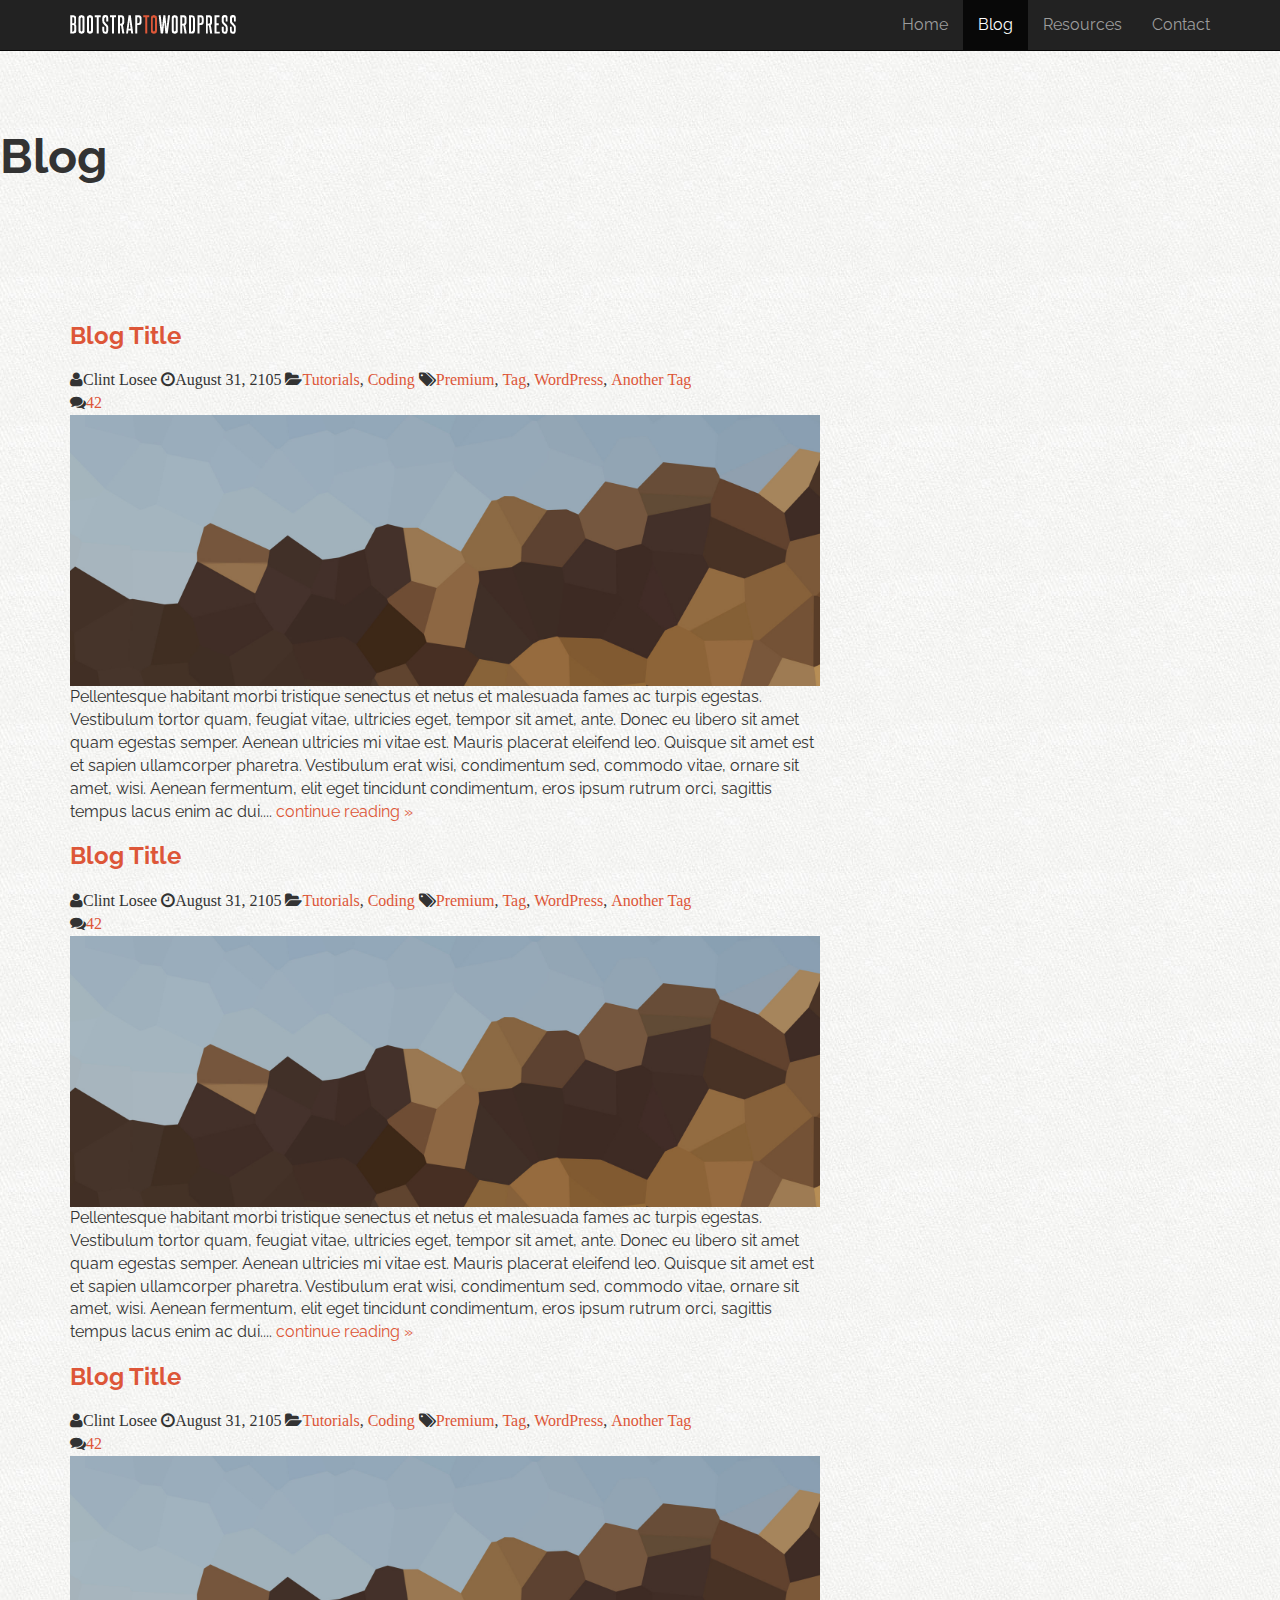
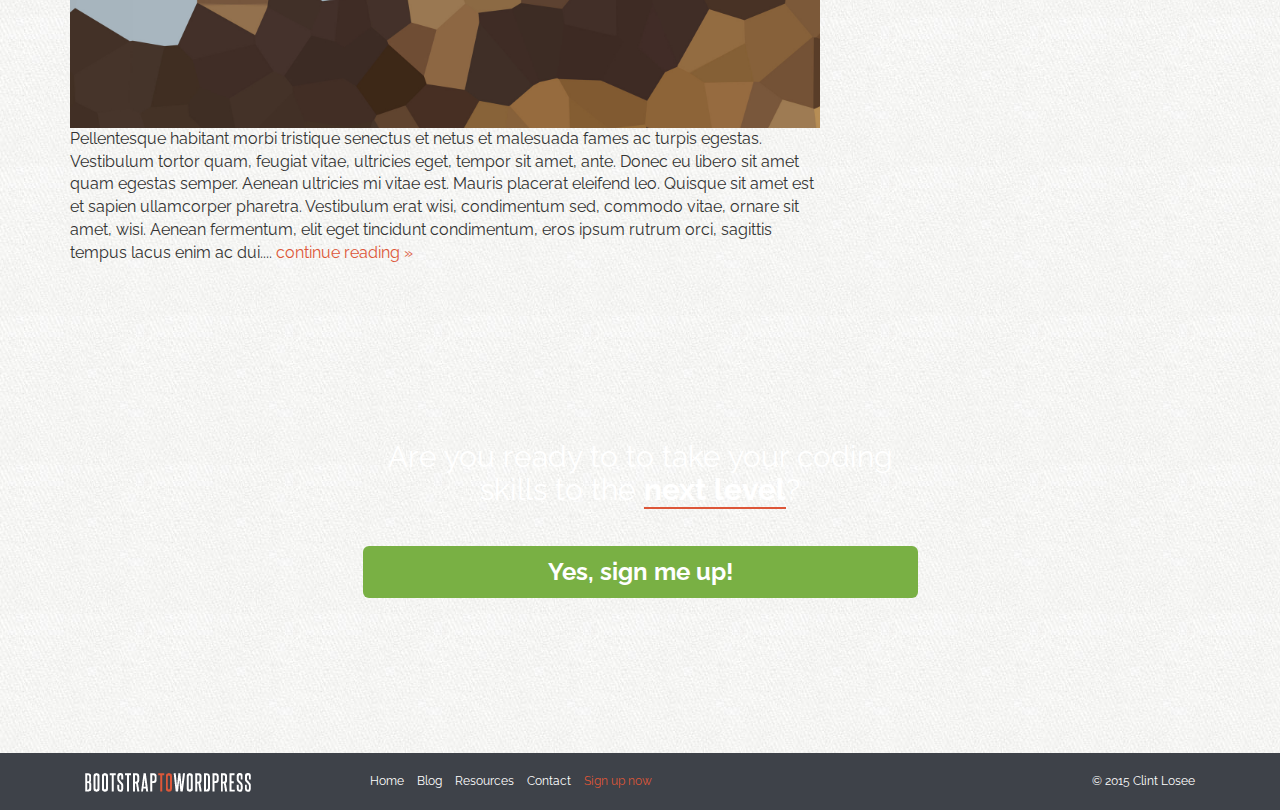
==== Static/blog.html @ 27c31e9c "Added static blog page markup." ====
<!DOCTYPE html>
<html lang="en">
    <head>
        <meta http-equiv="Content-Type" content="text/html; charset=UTF-8">
        <meta charset="utf-8">
        <meta name=viewport content="width=device-width, initial-scale=1">
        <meta name="description" content="">
        <meta name="author" content="">

        <!-- Site Favicon-->
        <link rel="icon" href="assets/img/favicon.ico">

        <!-- Bootstrap core CSS -->
        <link rel="stylesheet" href="assets/css/bootstrap.min.css">

        <!-- Font Awesome Icons -->
        <link rel="stylesheet" href="assets/css/font-awesome/css/font-awesome.min.css">

        <!-- Google Web Fonts -->
        <link href='https://fonts.googleapis.com/css?family=Raleway:400,700' rel='stylesheet' type='text/css'>

        <!-- Main CSS Styles -->
        <link rel="stylesheet" href="assets/css/styles.css">

        <title>Bootstrap to WordPress</title>

        <!-- HTML5 shiv and Respond.js IE8 support of HTML5 elements and media queries -->
        <!--[if lt IE 9]>
        <script src="https://oss.maxcdn.com/html5shiv/3.7.2/html5shiv.min.js"></script>
        <script src="https://oss.maxcdn.com/respond/1.4.2/respond.min.js"></script>
        <![endif]-->
    </head>
    <body class="blog">

        <!-- HEADER
        ================================ -->
        <header class="site-header" role="banner">

            <!-- Nav Bar -->
            <nav class="navbar-wrapper">
                <div class="navbar navbar-inverse navbar-fixed-top" role="navigation">
                    <div class="container">
                        <div class="navbar-header">
                            <button type="button" class="navbar-toggle" data-toggle="collapse" data-target=".navbar-collapse">
                                <span class="sr-only">Toggle Navigation</span>
                                <span class="icon-bar"></span>
                                <span class="icon-bar"></span>
                                <span class="icon-bar"></span>
                            </button>
                            <a href="/" class="navbar-brand"><img src="assets/img/logo.png" alt="Bootstrap to WordPress"/></a>
                        </div> <!-- end navbar-header -->
                        <div class="navbar-collapse collapse">
                            <ul class="nav navbar-nav navbar-right">
                                <li><a href="/">Home</a></li>
                                <li class="active"><a href="blog.html">Blog</a></li>
                                <li><a href="resources.html">Resources</a></li>
                                <li><a href="contact.html">Contact</a></li>
                            </ul> <!-- end nav -->
                        </div> <!-- end navbar-collapse collapse -->
                    </div> <!-- end container -->
                </div> <!-- end navbar -->
            </nav> <!-- end navbar-wrapper -->

        </header>

        <section class="feature-image feature-image-default-alt" data-type="background" data-speed="2">
            <h1 class="page-title">Blog</h1>
        </section> <!-- end section -->

        <!-- BLOG CONTENT SECTION
        ================================ -->
        <div class="container">
            <div class="row" id="primary">
                <main id="content" class="col-sm-8" role="main">
                    <article class="post">
                        <header>
                            <h3><a href="post.html">Blog Title</a></h3>
                            <div class="post-details">
                                <span class="fa fa-user">Clint Losee</span>
                                <span class="fa fa-clock-o"><time>August 31, 2105<time></span>
                                <span class="fa fa-folder-open"><a href="">Tutorials</a>, <a href="">Coding</a></span>
                                <span class="fa fa-tags"><a href="">Premium</a>, <a href="">Tag</a>, <a href="">WordPress</a>, <a href="">Another Tag</a></span>

                                <div class="post-comments-badge">
                                    <span class="fa fa-comments"><a href="">42</a></span>
                                </div>
                            </div> <!-- end post-details -->
                        </header> <!-- end header -->
                        <div class="post-image">
                            <img src="assets/img/hero-bg.jpg" alt="Hero Image">
                        </div> <!-- end post-image -->
                        <div class="post-excerpt">
                            <p>Pellentesque habitant morbi tristique senectus et netus et malesuada fames ac turpis egestas. Vestibulum tortor quam, feugiat vitae, ultricies eget, tempor sit amet, ante. Donec eu libero sit amet quam egestas semper. Aenean ultricies mi vitae est. Mauris placerat eleifend leo. Quisque sit amet est et sapien ullamcorper pharetra. Vestibulum erat wisi, condimentum sed, commodo vitae, ornare sit amet, wisi. Aenean fermentum, elit eget tincidunt condimentum, eros ipsum rutrum orci, sagittis tempus lacus enim ac dui.... <a href="post.html">continue reading &raquo;</a></p>
                        </div> <!-- end post-excerpt -->
                    </article> <!-- end article post -->

                    <article class="post">
                        <header>
                            <h3><a href="post.html">Blog Title</a></h3>
                            <div class="post-details">
                                <span class="fa fa-user">Clint Losee</span>
                                <span class="fa fa-clock-o"><time>August 31, 2105<time></span>
                                <span class="fa fa-folder-open"><a href="">Tutorials</a>, <a href="">Coding</a></span>
                                <span class="fa fa-tags"><a href="">Premium</a>, <a href="">Tag</a>, <a href="">WordPress</a>, <a href="">Another Tag</a></span>

                                <div class="post-comments-badge">
                                    <span class="fa fa-comments"><a href="">42</a></span>
                                </div>
                            </div> <!-- end post-details -->
                        </header> <!-- end header -->
                        <div class="post-image">
                            <img src="assets/img/hero-bg.jpg" alt="Hero Image">
                        </div> <!-- end post-image -->
                        <div class="post-excerpt">
                            <p>Pellentesque habitant morbi tristique senectus et netus et malesuada fames ac turpis egestas. Vestibulum tortor quam, feugiat vitae, ultricies eget, tempor sit amet, ante. Donec eu libero sit amet quam egestas semper. Aenean ultricies mi vitae est. Mauris placerat eleifend leo. Quisque sit amet est et sapien ullamcorper pharetra. Vestibulum erat wisi, condimentum sed, commodo vitae, ornare sit amet, wisi. Aenean fermentum, elit eget tincidunt condimentum, eros ipsum rutrum orci, sagittis tempus lacus enim ac dui.... <a href="post.html">continue reading &raquo;</a></p>
                        </div> <!-- end post-excerpt -->
                    </article> <!-- end article post -->

                    <article class="post">
                        <header>
                            <h3><a href="post.html">Blog Title</a></h3>
                            <div class="post-details">
                                <span class="fa fa-user">Clint Losee</span>
                                <span class="fa fa-clock-o"><time>August 31, 2105<time></span>
                                <span class="fa fa-folder-open"><a href="">Tutorials</a>, <a href="">Coding</a></span>
                                <span class="fa fa-tags"><a href="">Premium</a>, <a href="">Tag</a>, <a href="">WordPress</a>, <a href="">Another Tag</a></span>

                                <div class="post-comments-badge">
                                    <span class="fa fa-comments"><a href="">42</a></span>
                                </div>
                            </div> <!-- end post-details -->
                        </header> <!-- end header -->

                        <div class="post-image">
                            <img src="assets/img/hero-bg.jpg" alt="Hero Image">
                        </div> <!-- end post-image -->
                        
                        <div class="post-excerpt">
                            <p>Pellentesque habitant morbi tristique senectus et netus et malesuada fames ac turpis egestas. Vestibulum tortor quam, feugiat vitae, ultricies eget, tempor sit amet, ante. Donec eu libero sit amet quam egestas semper. Aenean ultricies mi vitae est. Mauris placerat eleifend leo. Quisque sit amet est et sapien ullamcorper pharetra. Vestibulum erat wisi, condimentum sed, commodo vitae, ornare sit amet, wisi. Aenean fermentum, elit eget tincidunt condimentum, eros ipsum rutrum orci, sagittis tempus lacus enim ac dui.... <a href="post.html">continue reading &raquo;</a></p>
                        </div> <!-- end post-excerpt -->
                    </article> <!-- end article post -->
                </main> <!-- end main content -->
            </div> <!-- end row primary -->
        </div> <!-- end container -->

        <!-- SIGN UP SECTION
        ================================ -->
        <section id="signup" data-type="background" data-speed="4">
			<div class="container">
				<div class="row">
					<div class="col-sm-6 col-sm-offset-3">
						<h2>Are you ready to to take your coding skills to the <strong>next level</strong>?</h2>
						<p><a href="#" class="btn btn-lg btn-block btn-success ">Yes, sign me up!</a></p>
					</div> <!-- end col -->
				</div> <!-- end row -->
			</div> <!-- end container -->
        </section> <!-- end sign-up -->

        <!-- FOOTER
        ================================ -->
        <footer>
			<div class="container">
				<div class="col-sm-3">
					<p><a href="/"><img src="assets/img/logo.png" alt="Bootstrap to WordPress"></a></p>
				</div> <!-- end col -->

				<div class="col-sm-6">
					<nav>
						<ul class="list-unstyled list-inline">
							<li><a href="/">Home</a></li>
							<li><a href="">Blog</a></li>
							<li><a href="">Resources</a></li>
							<li><a href="">Contact</a></li>
							<li class="signup-link"><a href="">Sign up now</a></li>
						</ul> <!-- end list-unstyled -->
					</nav> <!-- end nav -->
				</div> <!-- end col -->
				<div class="col-sm-3">
					<p class="pull-right">&copy; 2015 Clint Losee</p>
				</div> <!-- end col -->
			</div> <!-- end container -->
        </footer> <!-- end footer -->

        <!-- MODAL SECTION
        ================================ -->
        <div class="modal fade" id="myModal">
            <div class="modal-dialog">
                <div class="modal-content">
                    <div class="modal-header">
                        <button type="button" class="close" data-dismiss="modal"><span aria-hidden="true">&times;</span><span class="sr-only">Close</span></button>
                        <h4 class="modal-title" id="myModalLabel"><i class="fa fa-envelope"></i>Subscribe</h4>
                    </div> <!-- end modal-header -->

                    <div class="modal-body">
                        <p>Simply enter your name and e-mail to stay up-to-date on the latest news and information!</p>

                        <form class="form-inline" role="form">
                            <div class="form-group">
                                <label class="sr-only" for="subscribe-name">Your first name</label>
                                <input type="text" class="form-control" id="subscribe-name" placeholder="Your first name">
                            </div> <!-- end form-group -->
                            <div class="form-group">
                                <label class="sr-only" for="subscribe-email">and your e-mail</label>
                                <input type="text" class="form-control" id="subscribe-email" placeholder="and your e-mail">
                            </div> <!-- end form-group -->

                            <input type="submit" class="btn btn-danger" value="Subscribe">
                        </form>

                        <hr>

                        <p><small>By providing your e-mail you consent to receiving promotional e-mails &amp; newsletters. <br>No spam. Just good stuff. We respect your privacy &amp; you may unsubscribe at any time.</small></p>
                    </div> <!-- end modal-body -->
                </div> <!-- end modal-content -->
            </div> <!-- end modal-dialog -->
        </div> <!-- end modal -->

        <!-- JAVASCRIPT -->
        <script src="https://ajax.googleapis.com/ajax/libs/jquery/2.1.4/jquery.min.js"></script>
        <script type="text/javascript">
            if (typeof jQuery == 'undefined') {
                document.write(unescape("%3Cscript src='assets/js/jquery-2.1.4.min.js'"));
            }
        </script>
        <script src="assets/js/bootstrap.min.js"></script>
        <script src="assets/js/main.js"></script>
    </body>
</html>
---- Static/assets/css/styles.css ----
/* COLOR REFERENCES

Green:		#79b044
Salmon:		#dd5638
Blue Gray:	#3e4249

*/

/* == GENERAL STYLES == */

body {
	margin-top: 50px;
	font-family: 'Raleway', Helvetica, sans-serif;
	font-size: 16px;
	background: url('../img/tile.jpg') top left repeat;
}

/* == GLOBAL STYLES == */
h1, h2, h3, h4, h5, h6 {
	-webkit-font-smoothing: antialiased;
	text-rendering: optimizelegibility;
	font-weight: bold;
}

h1 {
	font-size: 3em;
}
h1, h2 {
	margin: 0 0 40px;
}
h3 {
	margin: 20px 0;
}
h4 {
	font-size: 18px;
}

p.lead {
	font-weight: normal;
}
p {
	margin: 0 0 15px;
}

a:link, a:visited {
	color: #dd5638;
}
a:hover {
	text-decoration: none;
	color: #c9302c;
}

button, input, .btn, a.btn {
	-webkit-font-smoothing: antialiased;
	text-rendering: optimizelegibility;
	color: white;
}
img {
	max-width: 100%;
}
.modal-content {
	background: url('../img/tile.jpg') top left repeat;
}
button.btn:focus {
	outline: none !important;
}
.btn {
	font-weight: bold;
}
.btn-danger {
	background-color: #dd5638;
	border-color: #d95131;
}
.btn-success {
	background-color: #79b044;
	border: none;
}
.btn-success:hover {
	background-color: #6a9b3d;
	border-color: #6a9b3d;
}

.badge.social {
	background: #ccc;
	font-size: 24px;
	height: 40px;
	width: 40px;
	text-align: center;
	line-height: 42px;
	margin: 0 5px 20px 0;
	padding: 0;
	-webkit-border-radius: 50px;
	-moz-border-radius: 50px;
	border-radius: 50px;
}
.badge.social.twitter:hover { background: #55acee; }
.badge.social.facebook:hover { background: #3b5998; }
.badge.social.gplus:hover { background: #db4b39; }

blockquote {
	padding: 0;
	border: none;
	font-style: italic;
	text-align: left;
}
blockquote cite {
	display: block;
	color: #777;
	margin: 15px 0 0 0;
}
blockquote:before {
	display: none;
}


/* == HERO == */
#hero {
	background: url('../img/hero-bg.jpg') 50% 50px repeat fixed;
	min-height: 500px;
	padding: 40px 0;
	color: white;
	-webkit-font-smoothing: antialiased;
	text-rendering: optimizelegibility;
}
#hero article {
	width: 100%;
	text-align: center;
}
#hero .hero-text {
	margin-top: 30px;
}
#price-timeline {
	margin: 30px 0 0px;
	text-align: center;
}
#price-timeline .price {
	display: inline-block;
	margin: 0 2% 0 0;
	width: 30%;
	background: #3e4249;
	padding: 10px 20px 30px;
	position: relative;
	vertical-align: top;
}
#price-timeline .price.active {
	background: #dd5638;
}
#price-timeline .price span {
	background: #101010;
	display: block;
	height: 70px;
	width: 70px;
	text-align: center;
	line-height: 70px;
	font-weight: bold;
	font-size: 24px;
	border-radius: 100%;
	-webkit-border-radius: 100%;
	-moz-border-radius: 100%;
	position: absolute;
	bottom: -35px;
	left: 50%;
	margin-left: -35px;
}
#price-timeline h4 {
	margin: 0 0 10px;
}
#price-timeline h4 small {
	color: white;
	font-weight: bold;
	display: block;
}
#price-timeline p {
	margin: 80px 0 0 0;
}

/* == LAYOUT == */

.row + .row {
	margin-top: 20px;
}

section {
	padding: 80px 0;
}
section h2 {
	margin: 20px 0 40px;
}
section h3 {
	margin: 30px 0 10px;
}
.section-header {
	text-align: center;
}
#optin {
	background: #3e4249;
	padding: 20px 0;
	color: white;
	-webkit-font-smoothing: antialiased;
	text-rendering: optimizelegibility;
	font-size: 1.2em;
}
#optin p {
	margin: 7px 0 0 0;
}
#who-benefits {
	background: white;
}
#course-features {
	background: #3e4249;
	color: white;
	text-align: center;
}
#project-features {
	text-align: center;
}
#video-feature {
	background: url('../img/stuff-bg.jpg') 50% 100% repeat fixed;
	background-size: cover;
	text-align: center;
	color: white;
}
#instructor {
	background: white url('../img/brad-elvis.png') 90% -10px no-repeat;
}
#instructor h2 {
	margin: 0 0 20px;
}
#instructor .num {
	display: table;
	font-size: 30px;
	font-weight: bold;
	line-height: 24px;
	color: white;
	height: 140px;
	width: 140px;
	text-align: center;
	background: #dd5638;
	-webkit-border-radius: 100%;
	-moz-border-radius: 100%;
	border-radius: 100%;
	-webkit-font-smoothing: antialiased;
	text-rendering: optimizelegibility;
}
#instructor .num .num-content {
	display: table-cell;
	vertical-align: middle;
}
#instructor .num span {
	display: block;
	font-size: 20px;
	font-weight: normal;
}
#kudos {
	text-align: center;
}
.testimonial {
	margin-bottom: 60px;
}
.testimonial img {
	-webkit-border-radius: 50%;
	-moz-border-radius: 50%;
	border-radius: 50%;
}
#signup {
	background: url('../img/hipster-stuff.jpg') center center repeat fixed;
	text-align: center;
	background-size: cover;
	color: white;
	padding: 140px 0;
}
#signup h2 {
	font-weight: normal;
}
#signup h2 strong {
	border-bottom: 2px solid #dd5638;
}
#signup .btn {
	font-size: 24px;
}
footer {
	background: #3e4249;
	color: white;
	padding: 20px 0 10px;
	font-size: 12px;
}
footer p {
	margin: 0;
}
footer a:link, footer a:visited {
	color: white;
}
footer a:hover {
	color: #dd5638;
}
footer li.signup-link a {
	color: #dd5638;
}
footer li.signup-link a:hover {
	font-weight: bold;
}

/* == CUSTOM ICON SPRITE == */

.ci {
	display: inline-block;
	width: 40px;
	height: 40px;
	background: url('../img/icon-sprite.png') no-repeat;
}
.ci.ci-computer			{ background-position: 0 0; }
.ci.ci-watch			{ background-position: -40px 0; }
.ci.ci-calendar			{ background-position: -80px 0; }
.ci.ci-community		{ background-position: -120px 0; }
.ci.ci-instructor		{ background-position: -160px 0; }
.ci.ci-device			{ background-position: -200px 0; }

/* == MEDIA QUERIES == */

@media screen and ( max-width: 991px ) {
	#instructor .container {
		background: rgba(255, 255, 255, 0.8);
	}
}
@media screen and ( max-width: 768px ) {
	.logo {
		width: 50%;
	}
	
	#optin p {
		margin: 0 0 10px;
	}
	
	#video-feature iframe {
		height: 240px;
	}
}
@media screen and ( max-width: 568px ) {
	#hero {
		background-position: 50% 50px;
	}
	#price-timeline p {
		margin: 50px 0 0 0;
	}
	#instructor .num {
		height: 100px;
		width: 100px;
		font-size: 22px;
	}
	
	#instructor .num span {
		font-size: 16px;
	}
}
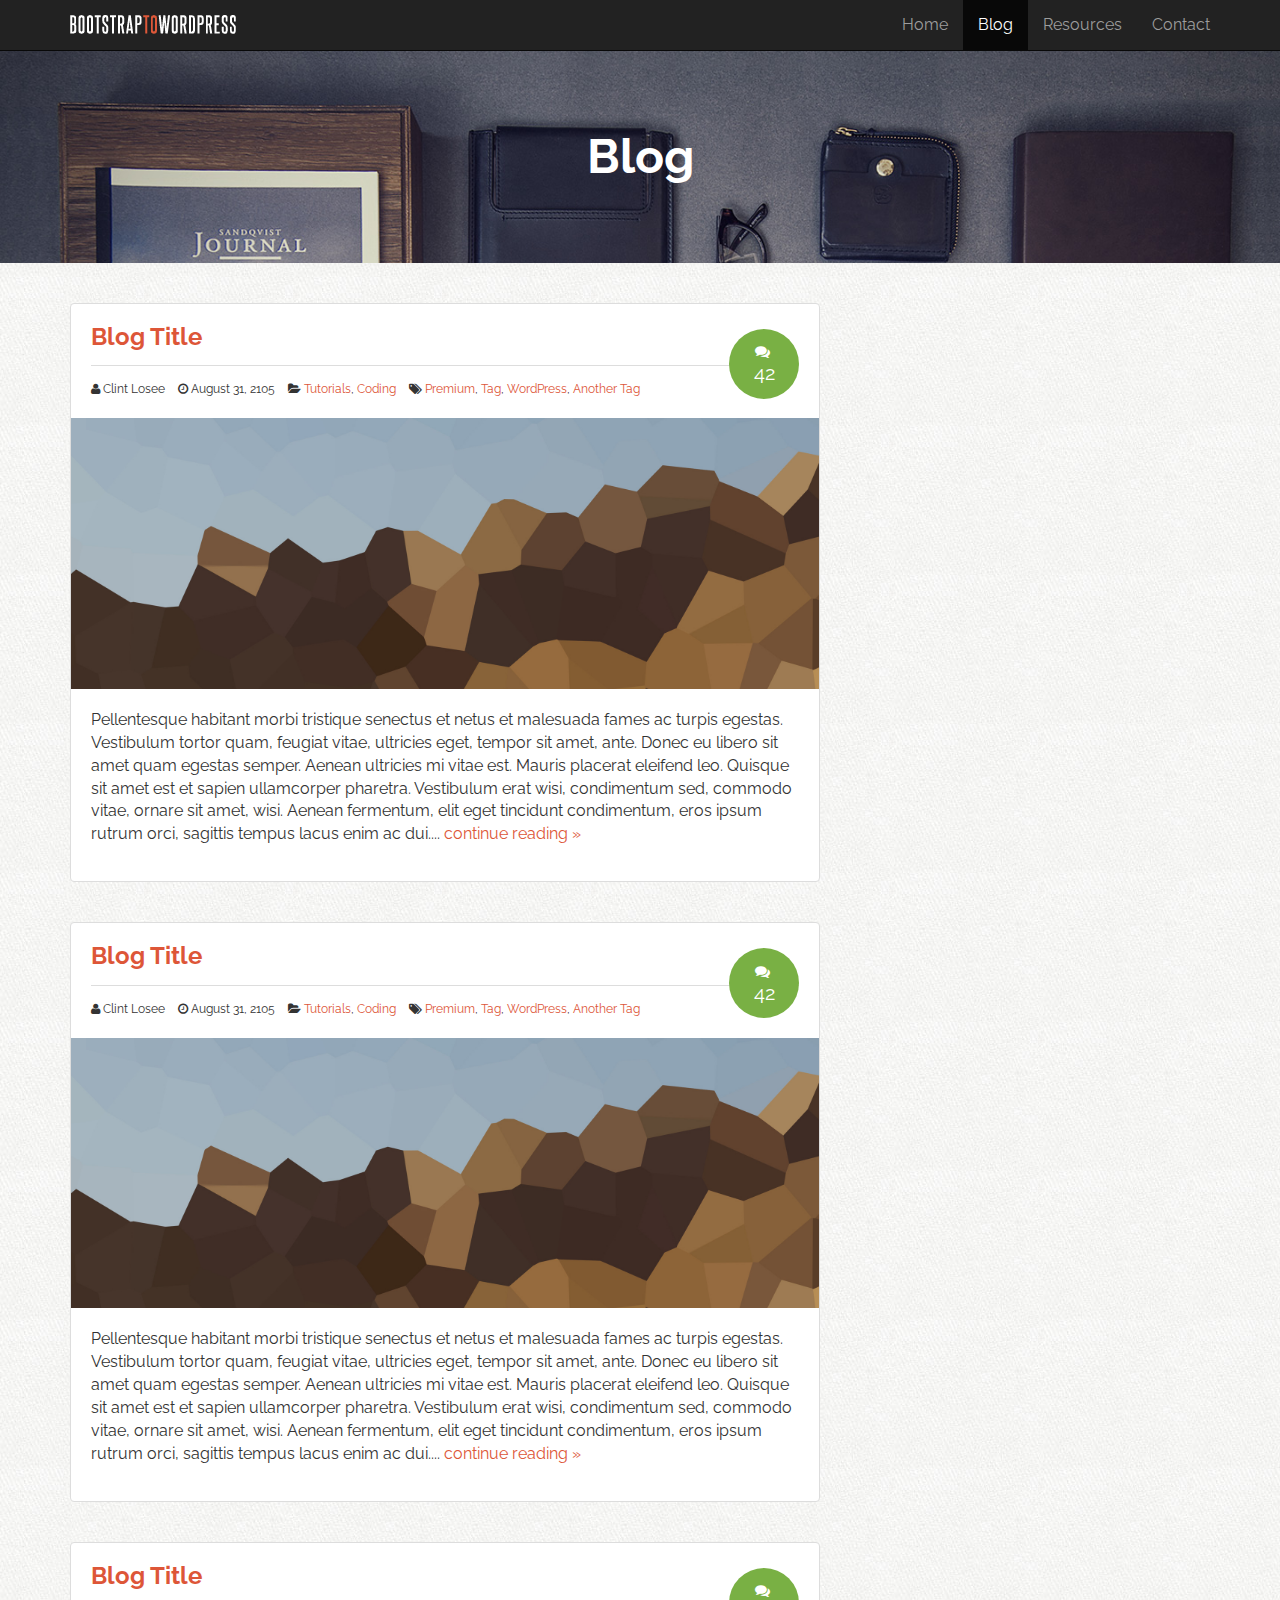
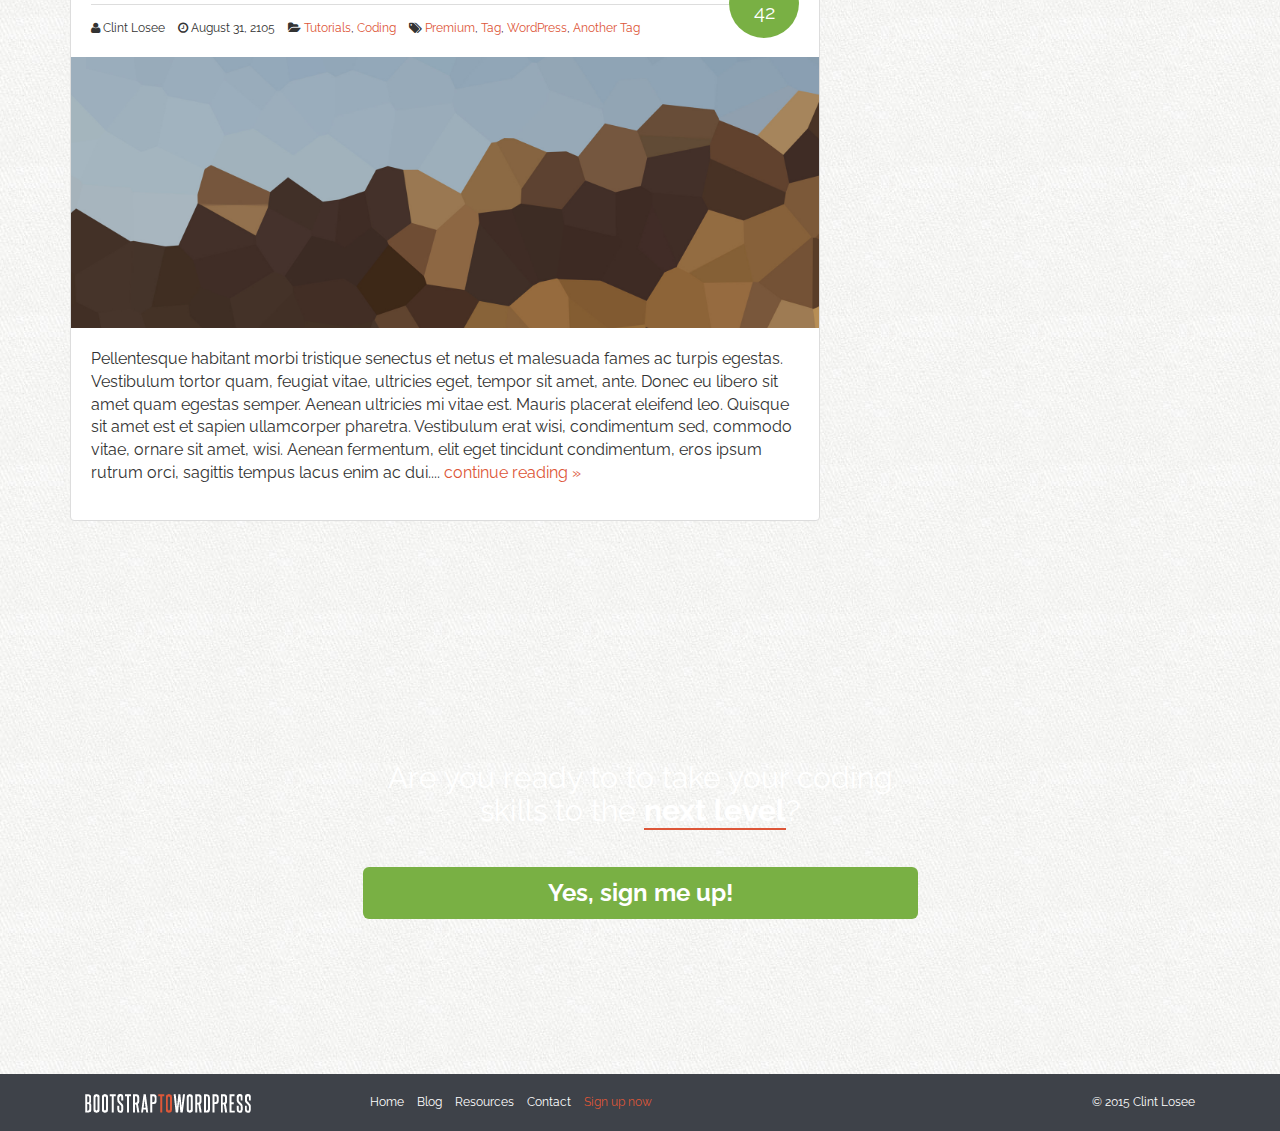
==== commit 8905e295: "Blog styling." ====
--- a/Static/blog.html
+++ b/Static/blog.html
@@ -76,13 +76,13 @@
                         <header>
                             <h3><a href="post.html">Blog Title</a></h3>
                             <div class="post-details">
-                                <span class="fa fa-user">Clint Losee</span>
-                                <span class="fa fa-clock-o"><time>August 31, 2105<time></span>
-                                <span class="fa fa-folder-open"><a href="">Tutorials</a>, <a href="">Coding</a></span>
-                                <span class="fa fa-tags"><a href="">Premium</a>, <a href="">Tag</a>, <a href="">WordPress</a>, <a href="">Another Tag</a></span>
+                                <i class="fa fa-user"></i>Clint Losee
+                                <i class="fa fa-clock-o"></i><time>August 31, 2105</time>
+                                <i class="fa fa-folder-open"></i><a href="">Tutorials</a>, <a href="">Coding</a>
+                                <i class="fa fa-tags"></i><a href="">Premium</a>, <a href="">Tag</a>, <a href="">WordPress</a>, <a href="">Another Tag</a>
 
                                 <div class="post-comments-badge">
-                                    <span class="fa fa-comments"><a href="">42</a></span>
+                                    <a href=""><i class="fa fa-comments"></i>42</a>
                                 </div>
                             </div> <!-- end post-details -->
                         </header> <!-- end header -->
@@ -98,13 +98,13 @@
                         <header>
                             <h3><a href="post.html">Blog Title</a></h3>
                             <div class="post-details">
-                                <span class="fa fa-user">Clint Losee</span>
-                                <span class="fa fa-clock-o"><time>August 31, 2105<time></span>
-                                <span class="fa fa-folder-open"><a href="">Tutorials</a>, <a href="">Coding</a></span>
-                                <span class="fa fa-tags"><a href="">Premium</a>, <a href="">Tag</a>, <a href="">WordPress</a>, <a href="">Another Tag</a></span>
+                                <i class="fa fa-user"></i>Clint Losee
+                                <i class="fa fa-clock-o"></i><time>August 31, 2105</time>
+                                <i class="fa fa-folder-open"></i><a href="">Tutorials</a>, <a href="">Coding</a>
+                                <i class="fa fa-tags"></i><a href="">Premium</a>, <a href="">Tag</a>, <a href="">WordPress</a>, <a href="">Another Tag</a>
 
                                 <div class="post-comments-badge">
-                                    <span class="fa fa-comments"><a href="">42</a></span>
+                                    <a href=""><i class="fa fa-comments"></i>42</a>
                                 </div>
                             </div> <!-- end post-details -->
                         </header> <!-- end header -->
@@ -120,21 +120,19 @@
                         <header>
                             <h3><a href="post.html">Blog Title</a></h3>
                             <div class="post-details">
-                                <span class="fa fa-user">Clint Losee</span>
-                                <span class="fa fa-clock-o"><time>August 31, 2105<time></span>
-                                <span class="fa fa-folder-open"><a href="">Tutorials</a>, <a href="">Coding</a></span>
-                                <span class="fa fa-tags"><a href="">Premium</a>, <a href="">Tag</a>, <a href="">WordPress</a>, <a href="">Another Tag</a></span>
+                                <i class="fa fa-user"></i>Clint Losee
+                                <i class="fa fa-clock-o"></i><time>August 31, 2105</time>
+                                <i class="fa fa-folder-open"></i><a href="">Tutorials</a>, <a href="">Coding</a>
+                                <i class="fa fa-tags"></i><a href="">Premium</a>, <a href="">Tag</a>, <a href="">WordPress</a>, <a href="">Another Tag</a>
 
                                 <div class="post-comments-badge">
-                                    <span class="fa fa-comments"><a href="">42</a></span>
+                                    <a href=""><i class="fa fa-comments"></i>42</a>
                                 </div>
                             </div> <!-- end post-details -->
                         </header> <!-- end header -->
-
                         <div class="post-image">
                             <img src="assets/img/hero-bg.jpg" alt="Hero Image">
                         </div> <!-- end post-image -->
-                        
                         <div class="post-excerpt">
                             <p>Pellentesque habitant morbi tristique senectus et netus et malesuada fames ac turpis egestas. Vestibulum tortor quam, feugiat vitae, ultricies eget, tempor sit amet, ante. Donec eu libero sit amet quam egestas semper. Aenean ultricies mi vitae est. Mauris placerat eleifend leo. Quisque sit amet est et sapien ullamcorper pharetra. Vestibulum erat wisi, condimentum sed, commodo vitae, ornare sit amet, wisi. Aenean fermentum, elit eget tincidunt condimentum, eros ipsum rutrum orci, sagittis tempus lacus enim ac dui.... <a href="post.html">continue reading &raquo;</a></p>
                         </div> <!-- end post-excerpt -->
--- a/Static/assets/css/styles.css
+++ b/Static/assets/css/styles.css
@@ -189,6 +189,31 @@
 section h3 {
 	margin: 30px 0 10px;
 }
+
+#primary {
+	padding-top: 40px;
+	padding-bottom: 40px;
+}
+
+.feature-image {
+	display: table;
+	width: 100%;
+}
+.feature-image-default {
+	background: url('../img/stuff-feature.jpg') no-repeat;
+	background-size: cover;
+}
+.feature-image-default-alt {
+	background: url('../img/hipster-stuff.jpg') no-repeat;
+	background-size: cover;
+}
+.feature-image h1 {
+	display: table-cell;
+	vertical-align: middle;
+	text-align: center;
+	color: white;
+}
+
 .section-header {
 	text-align: center;
 }
@@ -300,6 +325,78 @@
 	font-weight: bold;
 }
 
+/* == BLOG == */
+
+.post {
+	position: relative;
+	border: 1px solid #ddd;
+	background: white;
+	margin: 0 0 40px;
+	-webkit-border-radius: 4px;
+	-moz-border-radius: 4px;
+	border-radius: 4px;
+}
+.post header,
+.post .post-excerpt {
+	padding: 20px;
+}
+.post header h1,
+.post header h3 {
+	margin: 0 0 15px;
+	padding: 0 0 15px;
+	border-bottom: 1px solid #ddd;
+}
+.post header h1 {
+	font-size: 24px;
+}
+.post-image {
+	height: auto;
+}
+.post-details {
+	font-size: 12px;
+	width: 90%;
+}
+.post-details i.fa {
+	padding-left: 10px;
+	padding-right: 3px;
+}
+.post-details i.fa:first-child {
+	padding: 0;
+	padding-right: 3px;
+}
+
+/* == COMMENTS ==*/
+.post-comments-badge {
+	height: 70px;
+	width: 70px;
+	position: absolute;
+	top: 25px;
+	right: 20px;
+	border: none;
+	-webkit-border-radius: 100%;
+	-moz-border-radius: 100%;
+	border-radius: 100%;
+	background: #79b044;
+	text-align: center;
+	display: table;
+}
+.post-comments-badge a {
+	display: table-cell;
+	vertical-align: middle;
+	color: white;
+	font-size: 20px;
+	line-height: 20px;
+}
+.post-comments-badge i.fa {
+	display: block;
+	font-size: 15px;
+	padding: 0;
+	margin-bottom: 4px;
+}
+.post-comments-badge:hover {
+	background-color: #8bc653;
+}
+
 /* == CUSTOM ICON SPRITE == */
 
 .ci {
@@ -326,11 +423,11 @@
 	.logo {
 		width: 50%;
 	}
-	
+
 	#optin p {
 		margin: 0 0 10px;
 	}
-	
+
 	#video-feature iframe {
 		height: 240px;
 	}
@@ -347,8 +444,8 @@
 		width: 100px;
 		font-size: 22px;
 	}
-	
+
 	#instructor .num span {
 		font-size: 16px;
 	}
-}+}
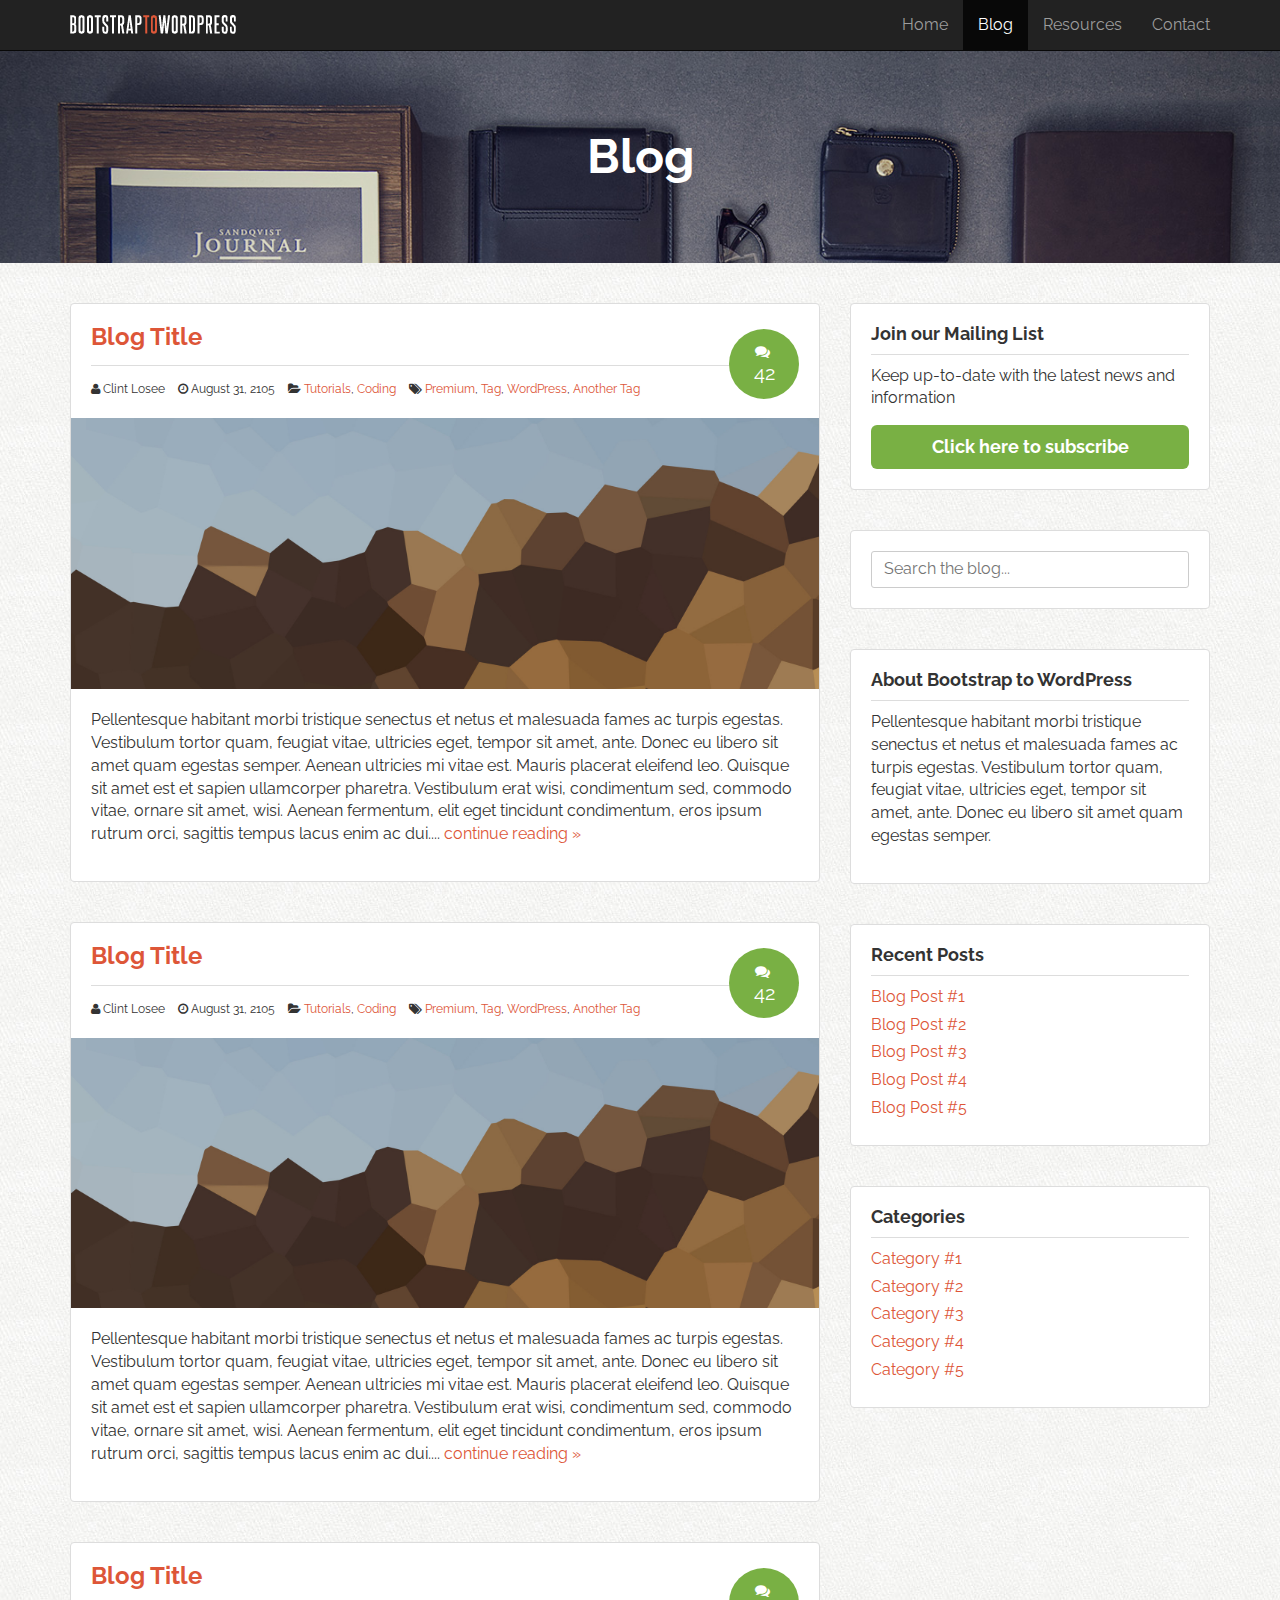
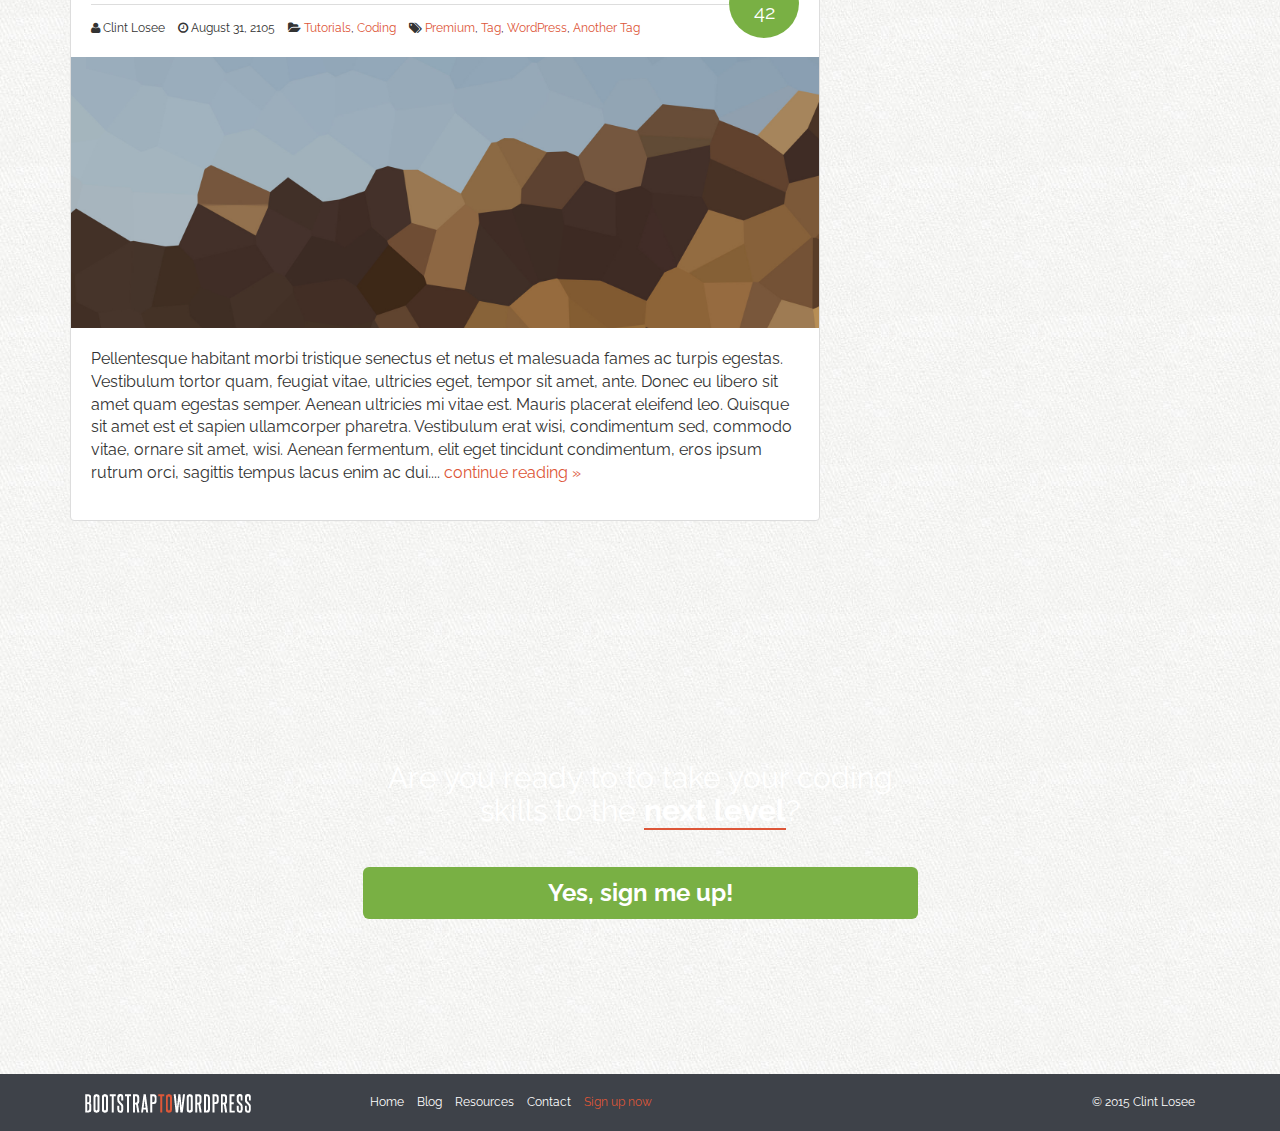
==== commit cd53e4a2: "Added blog sidebar section and styling." ====
--- a/Static/blog.html
+++ b/Static/blog.html
@@ -138,6 +138,51 @@
                         </div> <!-- end post-excerpt -->
                     </article> <!-- end article post -->
                 </main> <!-- end main content -->
+
+                <!-- BLOG SIDEBAR
+                ================================ -->
+                <aside class="col-sm-4">
+                    <div class="widget">
+                        <h4>Join our Mailing List</h4>
+                        <p>Keep up-to-date with the latest news and information</p>
+                        <button class="btn btn-success btn-lg btn-block" data-toggle="modal" data-target="#myModal">Click here to subscribe</button>
+                    </div> <!-- end widget -->
+
+                    <div class="widget">
+                        <form role="form" class="search-form">
+                            <label for="sidebar-search" class="sr-only">Search the blog</label>
+                            <input type="text" id="sidebar-search" placeholder="Search the blog...">
+                        </form>
+                    </div> <!-- end widget -->
+
+                    <div class="widget">
+                        <h4>About Bootstrap to WordPress</h4>
+                        <p>Pellentesque habitant morbi tristique senectus et netus et malesuada fames ac turpis egestas. Vestibulum tortor quam, feugiat vitae, ultricies eget, tempor sit amet, ante. Donec eu libero sit amet quam egestas semper.</p>
+                    </div> <!-- end widget -->
+
+                    <div class="widget">
+                        <h4>Recent Posts</h4>
+                        <ul>
+                            <li><a href="#">Blog Post #1</a></li>
+                            <li><a href="#">Blog Post #2</a></li>
+                            <li><a href="#">Blog Post #3</a></li>
+                            <li><a href="#">Blog Post #4</a></li>
+                            <li><a href="#">Blog Post #5</a></li>
+                        </ul>
+                    </div> <!-- end widget -->
+
+                    <div class="widget">
+                        <h4>Categories</h4>
+                        <ul>
+                            <li><a href="#">Category #1</a></li>
+                            <li><a href="#">Category #2</a></li>
+                            <li><a href="#">Category #3</a></li>
+                            <li><a href="#">Category #4</a></li>
+                            <li><a href="#">Category #5</a></li>
+                        </ul>
+                    </div> <!-- end widget -->
+                </aside> <!-- end aside -->
+
             </div> <!-- end row primary -->
         </div> <!-- end container -->
 
--- a/Static/assets/css/styles.css
+++ b/Static/assets/css/styles.css
@@ -327,7 +327,7 @@
 
 /* == BLOG == */
 
-.post {
+.post, .widget {
 	position: relative;
 	border: 1px solid #ddd;
 	background: white;
@@ -363,6 +363,34 @@
 .post-details i.fa:first-child {
 	padding: 0;
 	padding-right: 3px;
+}
+
+/* == SIDEBAR ==*/
+
+.widget {
+	padding: 20px;
+}
+.widget h4 {
+	margin: 0 0 10px;
+	padding: 0 0 10px;
+	border-bottom: 1px solid #ddd;
+}
+.widget ul {
+	list-style: none;
+	margin: 0;
+	padding: 0;
+}
+.widget ul li {
+	margin: 0 0 5px;
+	padding-left: 0;
+	-ms-transition: all .5s ease-in-out;
+    -o-transition: all .5s ease-in-out;
+    -moz-transition: all .5s ease-in-out;
+    -webkit-transition: all .5s ease-in-out;
+    transition: all .5s ease-in-out;
+}
+.widget ul li:hover {
+	padding-left: 2px;
 }
 
 /* == COMMENTS ==*/
@@ -412,6 +440,30 @@
 .ci.ci-instructor		{ background-position: -160px 0; }
 .ci.ci-device			{ background-position: -200px 0; }
 
+/* == FORMS == */
+
+label {
+	display: block;
+	font-weight: bold;
+}
+input[type='text'],
+input[type='email'],
+input[type='url'],
+input[type='password'],
+input[type='search'],
+textarea {
+	color: #666;
+	border: 1px solid #ccc;
+	-webkit-border-radius: 3px;
+	-moz-border-radius: 3px;
+	border-radius: 3px;
+	-webkit-box-sizing: border-box;
+	-moz-box-sizing: border-box;
+	box-sizing: border-box;
+	width: 100%;
+	padding: 6px 12px;
+}
+
 /* == MEDIA QUERIES == */
 
 @media screen and ( max-width: 991px ) {
